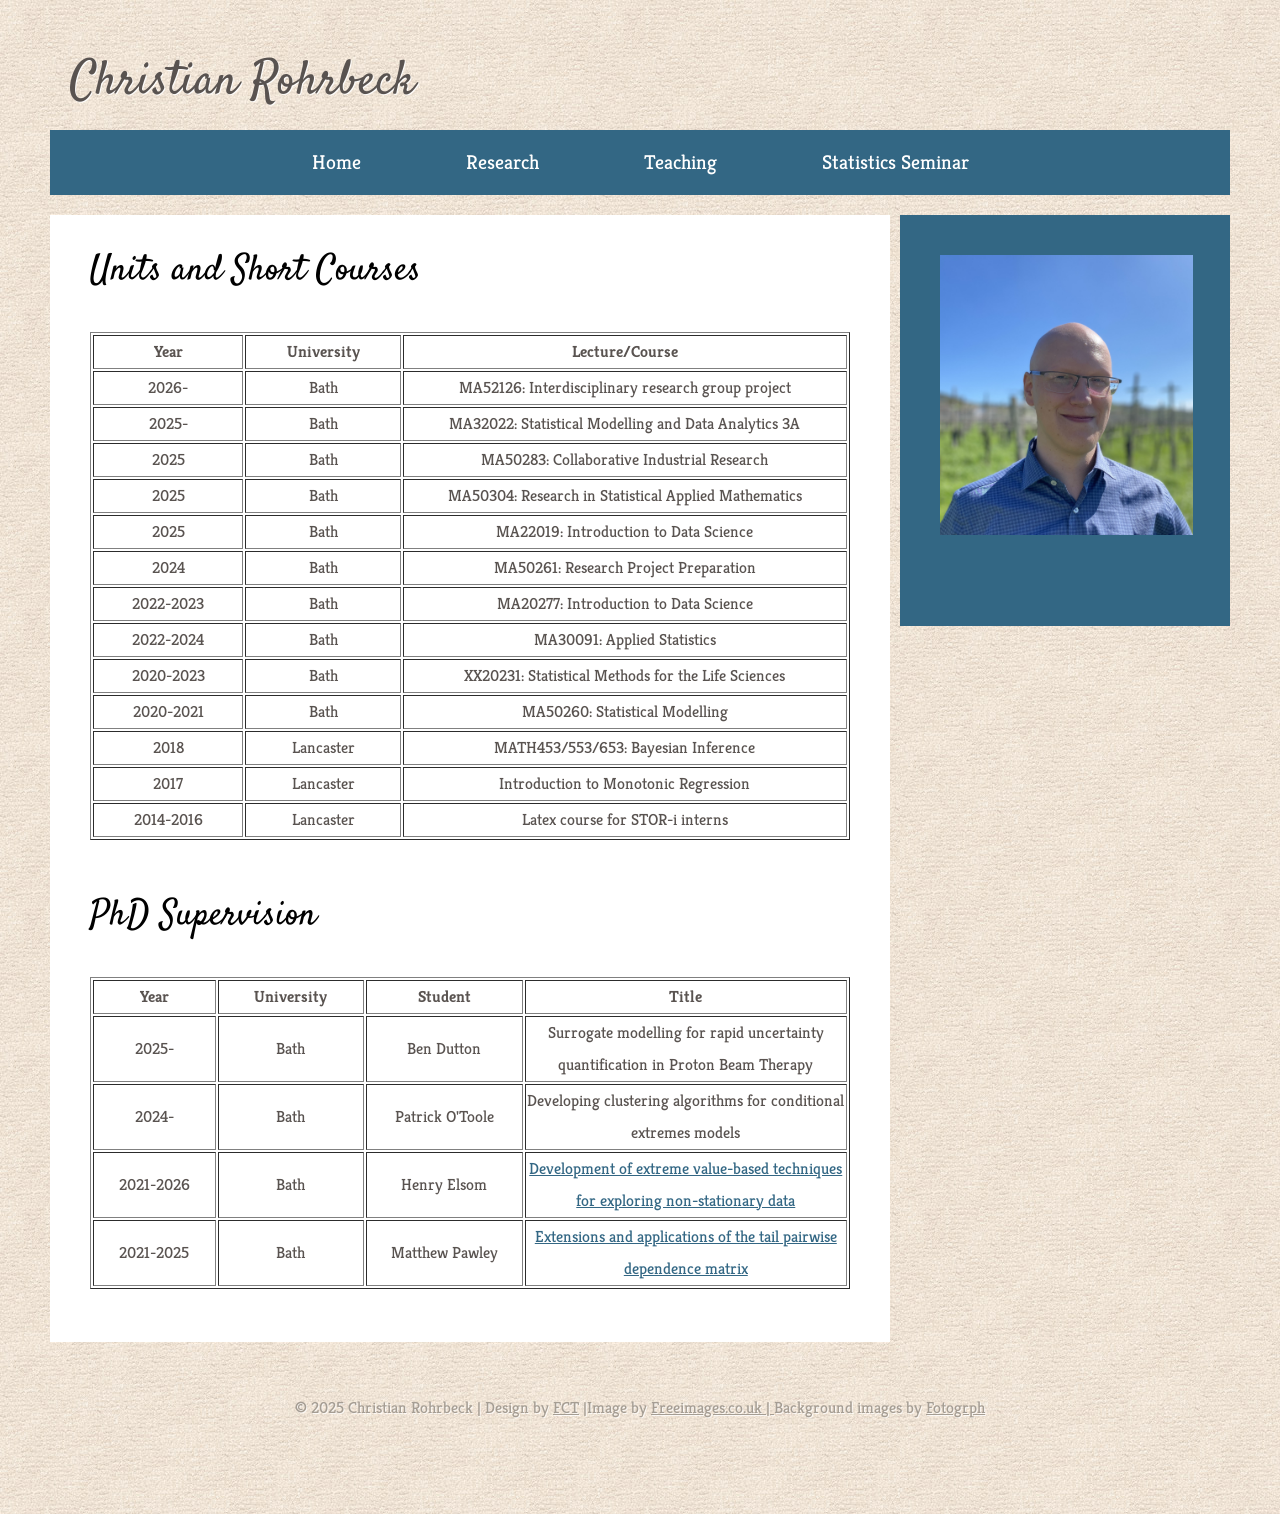
==== teaching.html @ 7aed3990 "Add files via upload" ====
<!DOCTYPE html PUBLIC "-//W3C//DTD XHTML 1.0 Strict//EN" "http://www.w3.org/TR/xhtml1/DTD/xhtml1-strict.dtd">
<!--
Design by Free CSS Templates
http://www.freecsstemplates.org
Released for free under a Creative Commons Attribution 3.0 License

Name       : Unwritten
Description: A two-column, fixed-width design with a bright color scheme.
Version    : 1.0
Released   : 20120710
-->
<html xmlns="http://www.w3.org/1999/xhtml">
	<head>
		<meta http-equiv="content-type" content="text/html; charset=utf-8" />
		<meta name="description" content="" />
		<meta name="keywords" content="" />
		<title>Teaching</title>
		<link href="http://fonts.googleapis.com/css?family=Kreon" rel="stylesheet" type="text/css" />
		<link href="http://fonts.googleapis.com/css?family=Satisfy" rel="stylesheet" type="text/css" />
		<link rel="stylesheet" type="text/css" href="style.css" />
	</head>	
	<body>
		<div id="wrapper">
			<div id="header">
				<div id="logo">
					<h1>Christian Rohrbeck</a></h1>
				</div>
				<div id="menu" style="text-align: center; font-size: 1.25em;">
					<ul>
						<li class="first current_page_item"><a href="index.html">Home</a></li>
						<li><a href="research.html">Research</a></li>
						<li><a href="teaching.html">Teaching</a></li>
						<li><a href="seminar.html">Statistics Seminar</a></li>
					</ul>
					<br class="clearfix" />
				</div>
			</div>
	
			<div id="page">
				<div id="content" width="1100>
					<div class="post">

					<h2>Units and Short Courses</h2>
					<p><table border ="1"> 
					<!--<colgroup width="200" span="4"></colgroup>-->
					<col width="170"> <col width="170"> <col width="500">  
					<tr><th> Year </th> <th> University</th> <th>Lecture/Course</th> </tr>

<tr><td align="center"> 2026-</td> <td align="center"> Bath </td> <td align= "center">MA52126: Interdisciplinary research group project</td>

<tr><td align="center"> 2025-</td> <td align="center"> Bath </td> <td align= "center">MA32022: Statistical Modelling and Data Analytics 3A</td>

<tr><td align="center"> 2025</td> <td align="center"> Bath </td> <td align= "center">MA50283: Collaborative Industrial Research</td> 

<tr><td align="center"> 2025</td> <td align="center"> Bath </td> <td align= "center">MA50304: Research in Statistical Applied Mathematics</td> 
		
<tr><td align="center"> 2025</td> <td align="center"> Bath </td> <td align= "center">MA22019: Introduction to Data Science</td> 
					
<tr><td align="center"> 2024</td> <td align="center"> Bath </td> <td align= "center">MA50261: Research Project Preparation</td> 
					</tr>					

<tr><td align="center"> 2022-2023</td> <td align="center"> Bath </td> <td align= "center">MA20277: Introduction to Data Science</td> 
					</tr>
					
<tr><td align="center"> 2022-2024</td> <td align="center"> Bath </td> <td align= "center">MA30091: Applied Statistics</td> 
					</tr>
					
<tr><td align="center"> 2020-2023</td> <td align="center"> Bath </td> <td align= "center">XX20231: Statistical Methods for the Life Sciences</td> 
					</tr>
					
<tr><td align="center"> 2020-2021</td> <td align="center"> Bath </td> <td align= "center">MA50260: Statistical Modelling</td> 
					</tr>

<tr><td align="center"> 2018</td> <td align="center"> Lancaster</td><td align="center">MATH453/553/653: Bayesian Inference</td> 
					</tr>
					
<tr><td align="center"> 2017</td> <td align="center"> Lancaster </td> <td align= "center">Introduction to Monotonic Regression</td> 
					</tr>

<tr><td align="center"> 2014-2016</td> <td align="center"> Lancaster </td> <td align= "center">Latex course for STOR-i interns</td> 
</tr>			
</table></p>
</br>

<h2> PhD Supervision </h2>
<p><table border ="1"> 
<!--<colgroup width="200" span="4"></colgroup>-->
<col width="150"> <col width="170"> <col width="190"> <col width="400">  
<tr>
<th> Year </th> <th> University </th> <th> Student </th> <th>Title</th> 
</tr>

<tr>
<td align="center"> 2025- </td> 
<td align="center"> Bath </td> 
<td align="center"> Ben Dutton </td>
<td align="center">Surrogate modelling for rapid uncertainty quantification in Proton Beam Therapy</td>
</tr>

<tr>
<td align="center"> 2024- </td> 
<td align="center"> Bath </td> 
<td align="center"> Patrick O'Toole </td>
<td align="center">Developing clustering algorithms for conditional extremes models</td>
</tr>


<tr>
<td align="center"> 2021-2026 </td> <td align="center"> Bath </td> <td align="center"> Henry Elsom </td> 
					<td align="center"><a href="https://researchportal.bath.ac.uk/en/studentTheses/development-of-extreme-value-based-techniques-for-exploring-non-s/">Development of extreme value-based techniques for exploring non-stationary data</a></td>
</tr>

<tr>
<td align="center"> 2021-2025 </td> <td align="center"> Bath </td> <td align="center"> Matthew Pawley </td> 
<td align="center"> <a href="https://researchportal.bath.ac.uk/en/studentTheses/extensions-and-applications-of-the-tail-pairwise-dependence-matri">Extensions and applications of the tail pairwise dependence matrix</a></td>
</tr>
</table></p>
		
</div>

							
					
				<div id="sidebar" style = "background: #336784;">
					<div class="post">
						<img src="images/Portrait2024.jpg" height="280" alt="" />
					</div>
				</div><br>
				<br class="clearfix" />
			</div>
		
		
		<div id="footer">
			&copy; 2025 Christian Rohrbeck | Design by <a href="http://www.freecsstemplates.org/">FCT</a> |Image by <a href="http://www.freeimages.co.uk/"> Freeimages.co.uk | </a> Background images by <a href="http://fotogrph.com/">Fotogrph</a>
		</div>
	</body>
</html>
---- style.css ----
/*
Design by Free CSS Templates
http://www.freecsstemplates.org
Released for free under a Creative Commons Attribution 3.0 License

Name       : Unwritten
Description: A two-column, fixed-width design with a bright color scheme.
Version    : 1.0
Released   : 20120710
*/

* {
	padding: 0;
	margin: 0;
}

a {
	text-decoration: underline;
	color: #336784;
}

a:hover {
	text-decoration: none;
}

body {
	color: #595350;
	line-height: 2em;
	background: #A7A4A1 url(images/bg.jpg);
	font-size: 12pt;
}

body,input {
	font-family: Kreon, sans-serif;
}

br.clearfix {
	clear: both;
}

strong {
	color: #000;
}

h1,h2,h3,h4 {
	font-weight: normal;
}

h2 {
	font-size: 2.25em;
}

h2,h3 {
	color: #000;
	font-family: Satisfy, script;
	margin-bottom: 1.25em;
}

h4 {
	margin-bottom: 0.5em;
}


h3 {
	font-size: 1.75em;
}

h4 {
	font-size: 1.5em;
}

img.alignleft {
	margin: 5px 20px 20px 0;
	float: left;
}

img.aligntop {
	margin: 5px 0 20px 0;
}

p {
	margin-bottom: 1.75em;
}

ul {
	margin-bottom: 1.5em;
}

ul h4 {
	margin-bottom: 0.4em;
}

.post {
	margin: 0 0 40px 0;
}

#content {
	background: #FFFFFF;
	width: 760px;
	padding: 40px 40px 25px 40px;
	float: left;
}

#footer {
	text-align: center;
	padding: 30px 0 90px 0;
	color: #A59D93;
	text-shadow: 1px 1px 0px rgba(255,255,255,0.75);
}

#footer a {
	color: #A59D93;
}

.container {
	background: #FFF;
	width: 1100px;
	padding: 30px 40px 20px 40px;
	margin: 0px auto;
}

#header {
	padding: 0px 40px 0px 40px;
	height: 175px;
	position: relative;
	width: 1100px;
}

#logo {
	position: absolute;
	line-height: 125px;
	top: 0;
	left: 20px;
	height: 125px;
	text-shadow: 1px 1px 0px rgba(255,255,255,0.9);
}

#logo a {
	text-decoration: none;
	color: #000000;
}

#logo h1 {
	font-family: Satisfy, script;
	font-size: 3em;
}

#menu {
	bottom: 0;
	font-family: Kreon, sans-serif;
	line-height: 65px;
	left: 0;
	position: absolute;
	width: 1100px;
	margin: 0 0 0 0;
	height: 65px;
	background: #336784;
	padding: 0 40px 0 40px;
}

#menu a {
	font-size: 1em;
	text-decoration: none;
	color: #FFF;
}

#menu ul {
	list-style: none;
}

#menu ul li {
    font-size: 1em; 
	display: inline;
	padding: 0 50px 0 50px;
}

#menu ul li.first {
	padding-left: 2000;
}

#page {
	width: 1180px;
	padding: 0;
	margin: 20px 0 20px 0;
	position: relative;
}

#page .section-list {
	list-style: none;
	padding-left: 0;
}

#page .section-list li {
	clear: both;
	padding: 25px 0 25px 0;
}

#page ul {
	list-style: none;
}

#page ul li {
	padding: 15px 0 15px 0;
}

#page ul li.first {
	padding-top: 0;
}

#col1 {
	float: left;
	width: 330px;
	overflow: hidden;
}

#col2 {
	width: 330px;
	overflow: hidden;
	margin: 0 0 0 365px;
}

#search {
	line-height: 125px;
	top: 0;
	position: absolute;
	right: 0;
	height: 125px;
}

#search input.form-submit {
	margin-left: 1em;
	background: #336784 url(images/bg2.jpg);
	font-family: Kreon, sans-serif;
	border: 0;
	color: #FFFFFF;
	padding: 7px;
	text-shadow: 1px 1px 0px rgba(0,0,0,0.5);
}

#search input.form-text {
	padding: 8px;
	border: 0;
	background: rgba(62,59,57,0.5);
	color: #FFFFFF;
	width: 290px;
}

#sidebar {
	margin: 0 0 0 850px;
	width: 250px;
	padding: 40px;
	color: #CCCCCB;
	text-shadow: 1px 1px 0px rgba(0,0,0,0.4);
}

#sidebar a {
	color: #FFF;
}

#sidebar h2, #sidebar h3, #sidebar h4 {
	color: #FFF;
}

#sidebar ul {
	list-style: none;
}

#sidebar ul li {
	padding: 15px 0 15px 0;
	border-top: solid 1px #8F8F8E;
}

#sidebar ul li.first {
	border-top: 0;
	padding-top: 0;
}

#splash {
	padding: 40px;
	position: relative;
	background: #FFF;
	margin: 20px 0 0 0;
	height: 250px;
	width: 1100px;
	box-shadow: 0px 0px 5px 0px rgba(0,0,0,0.25);
}

#wrapper {
	margin: 20px auto 0 auto;
	width: 1180px;
	position: relative;
}

.AccordionTitle, .AccordionContent, .AccordionContainer
 {
   position:relative;
   width:712px;
 }
 
.AccordionTitle
 {
   font-weight: normal;
   font-size: 1em;
   margin-bottom: 1.5em;	
   height:30px;
   overflow:hidden;
   cursor:pointer;
   vertical-align:middle;
   background-repeat:repeat-x;
   border-bottom: solid 1px;
   -moz-user-select:none;
 }
 
.AccordionContent
 {
   height:20px;
   overflow:auto;
   display:none; 
}
 
.AccordionContainer
 {
   border-top: 1px #C1C1C1;
   border-bottom: 1px;
   border-left: 2px #C1C1C1;
   border-right: 2px #C1C1C1;
 }
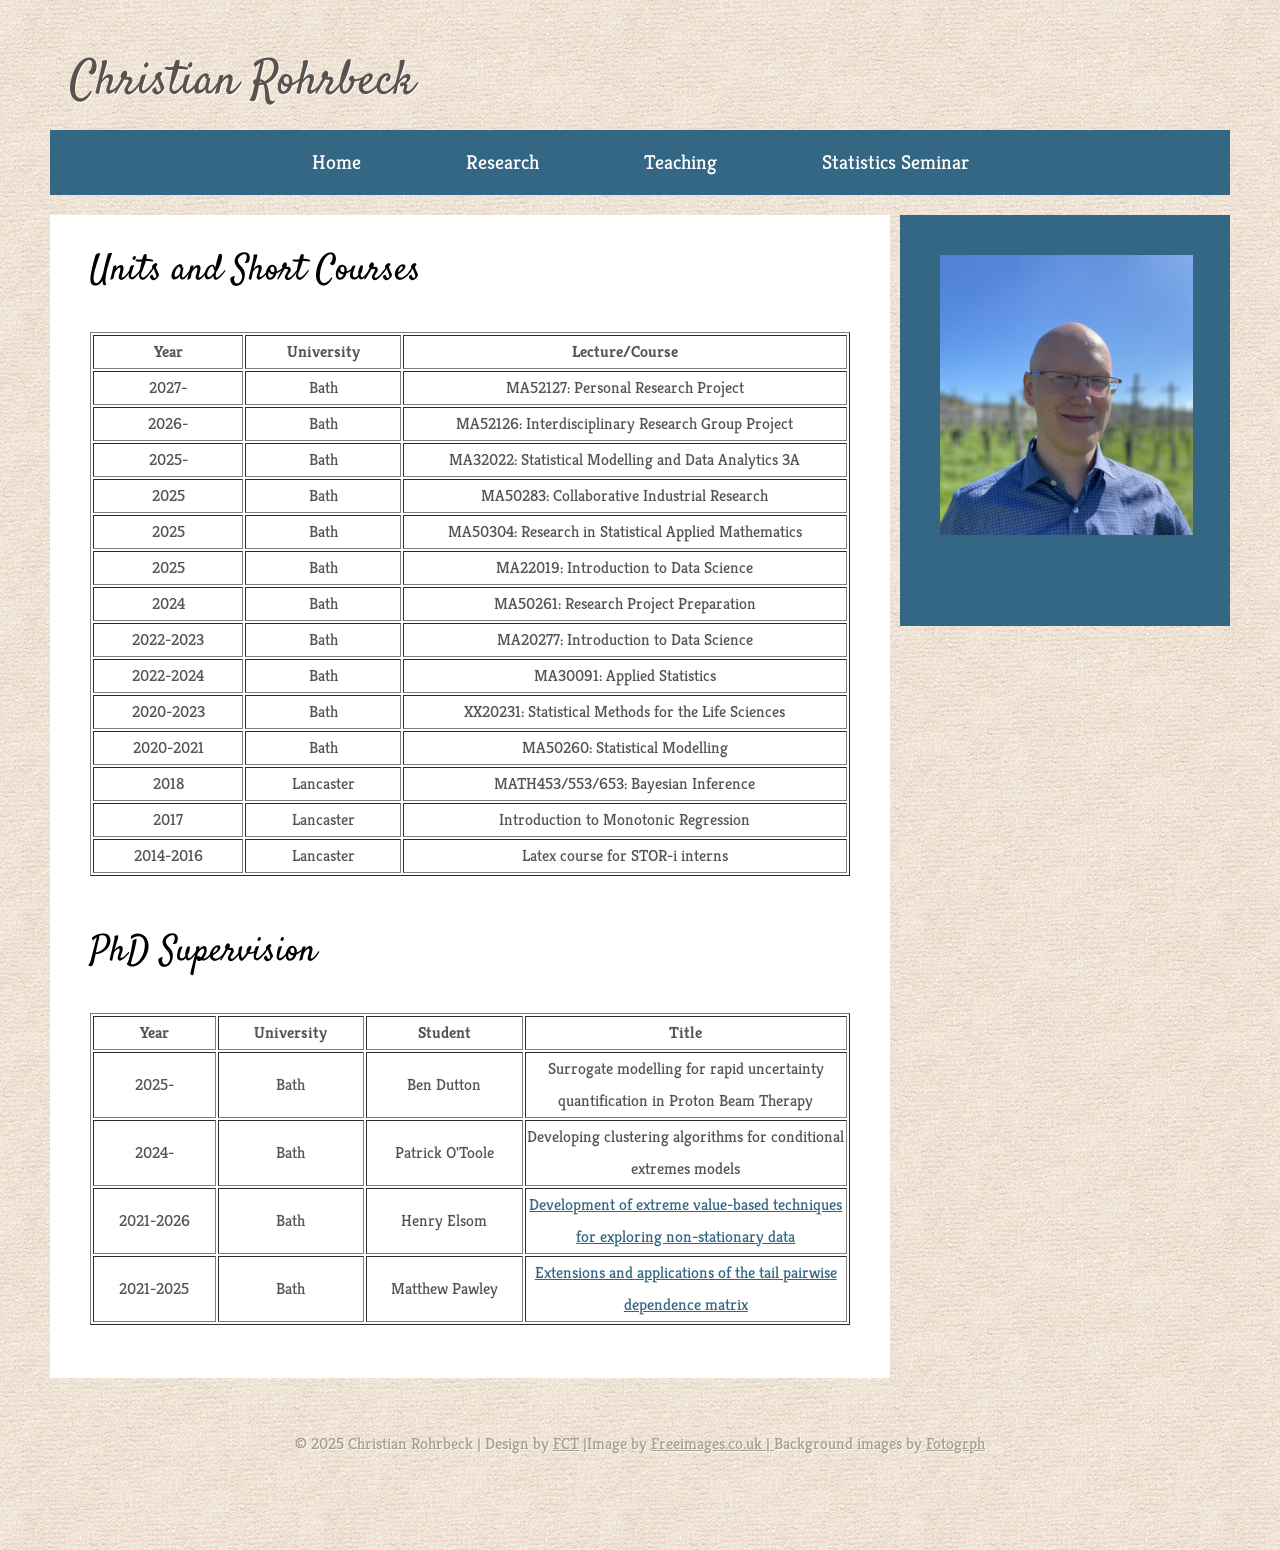
==== commit 500ed4bf: "Update teaching.html" ====
--- a/teaching.html
+++ b/teaching.html
@@ -45,8 +45,9 @@
 					<!--<colgroup width="200" span="4"></colgroup>-->
 					<col width="170"> <col width="170"> <col width="500">  
 					<tr><th> Year </th> <th> University</th> <th>Lecture/Course</th> </tr>
+<tr><td align="center"> 2027-</td> <td align="center"> Bath </td> <td align= "center">MA52127: Personal Research Project</td>
 
-<tr><td align="center"> 2026-</td> <td align="center"> Bath </td> <td align= "center">MA52126: Interdisciplinary research group project</td>
+<tr><td align="center"> 2026-</td> <td align="center"> Bath </td> <td align= "center">MA52126: Interdisciplinary Research Group Project</td>
 
 <tr><td align="center"> 2025-</td> <td align="center"> Bath </td> <td align= "center">MA32022: Statistical Modelling and Data Analytics 3A</td>
 
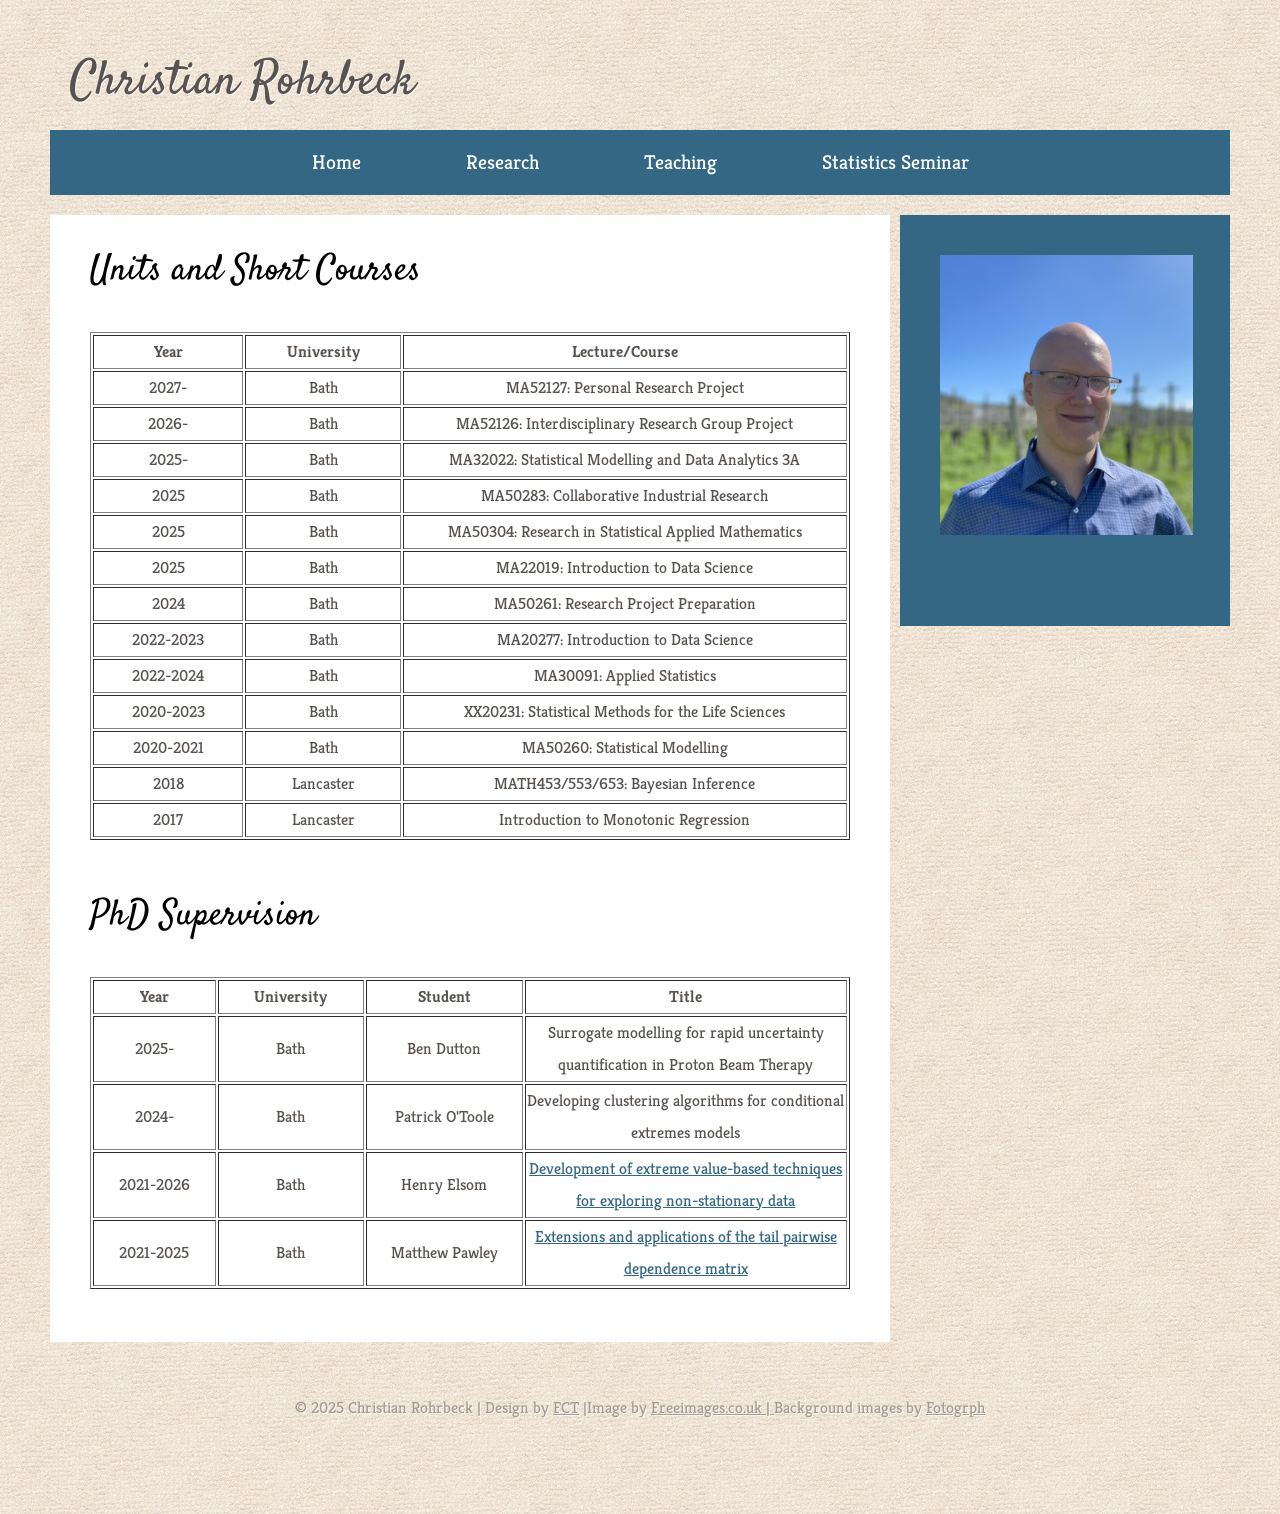
==== commit 51a7777a: "Update teaching.html" ====
--- a/teaching.html
+++ b/teaching.html
@@ -77,9 +77,6 @@
 					
 <tr><td align="center"> 2017</td> <td align="center"> Lancaster </td> <td align= "center">Introduction to Monotonic Regression</td> 
 					</tr>
-
-<tr><td align="center"> 2014-2016</td> <td align="center"> Lancaster </td> <td align= "center">Latex course for STOR-i interns</td> 
-</tr>			
 </table></p>
 </br>
 
